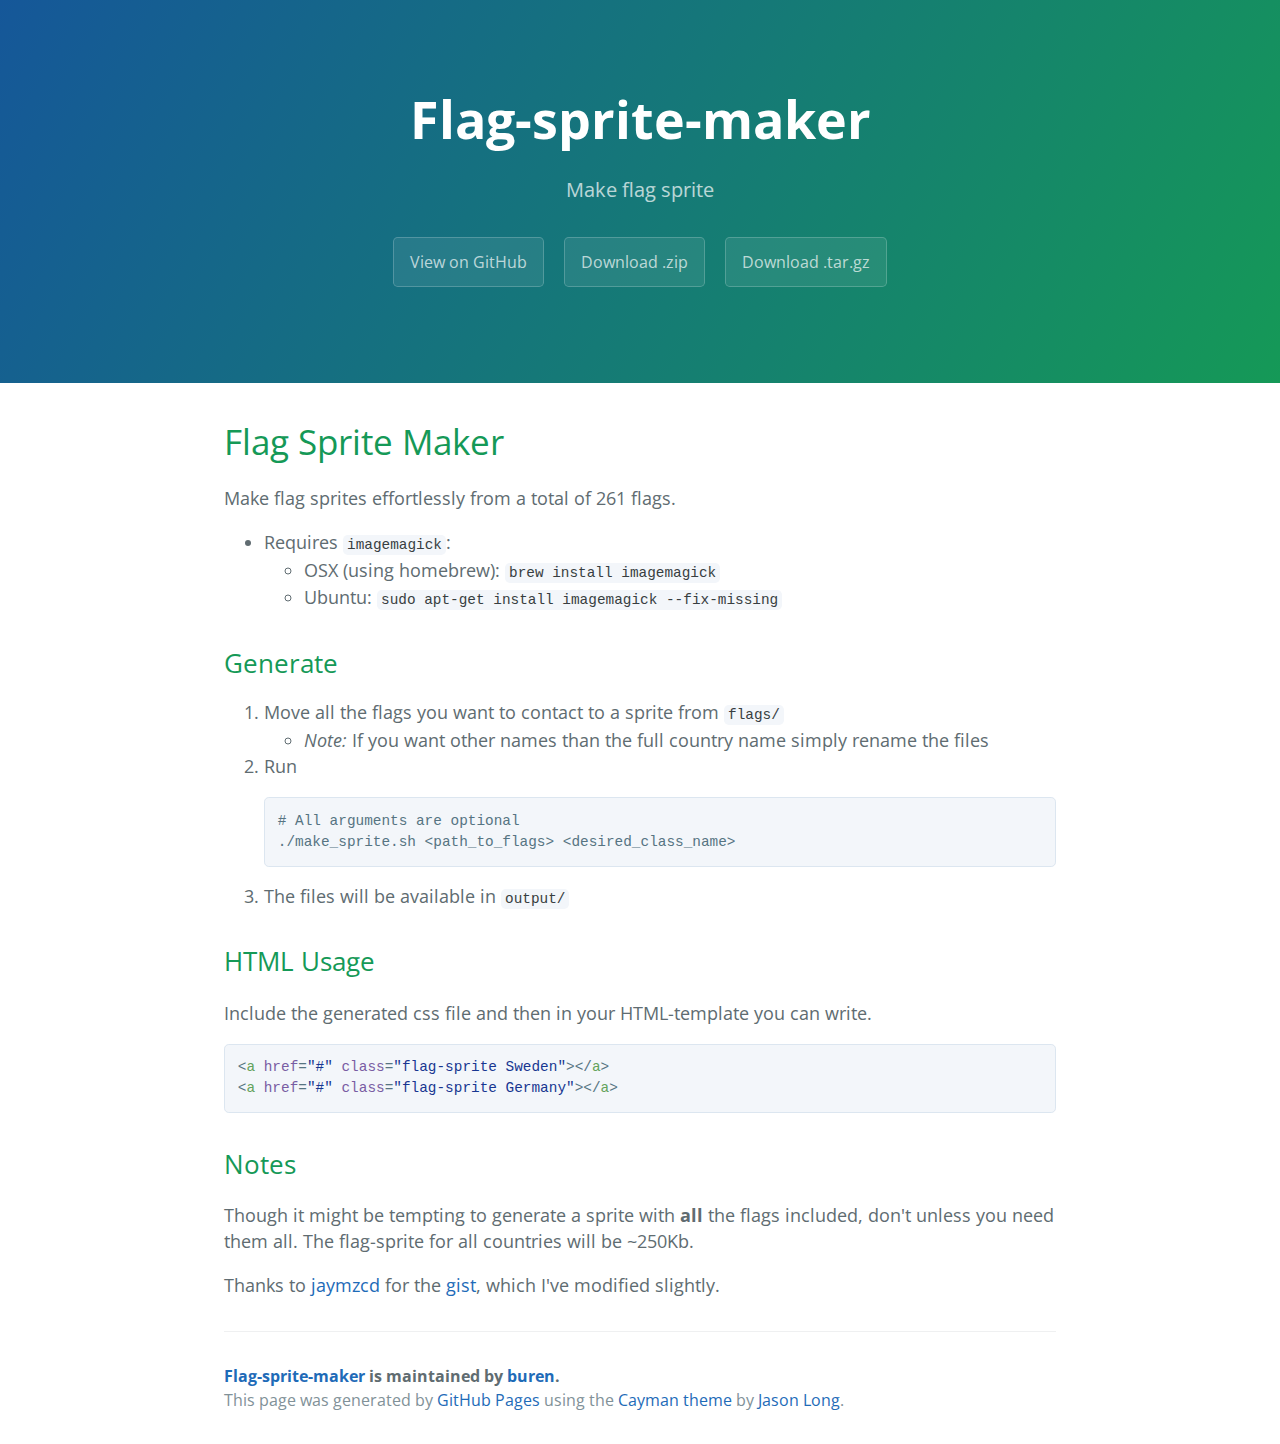
==== index.html @ 7b2ca1f9 "Create gh-pages branch via GitHub" ====
<!DOCTYPE html>
<html lang="en-us">
  <head>
    <meta charset="UTF-8">
    <title>Flag-sprite-maker by buren</title>
    <meta name="viewport" content="width=device-width, initial-scale=1">
    <link rel="stylesheet" type="text/css" href="stylesheets/normalize.css" media="screen">
    <link href='http://fonts.googleapis.com/css?family=Open+Sans:400,700' rel='stylesheet' type='text/css'>
    <link rel="stylesheet" type="text/css" href="stylesheets/stylesheet.css" media="screen">
    <link rel="stylesheet" type="text/css" href="stylesheets/github-light.css" media="screen">
  </head>
  <body>
    <section class="page-header">
      <h1 class="project-name">Flag-sprite-maker</h1>
      <h2 class="project-tagline">Make flag sprite</h2>
      <a href="https://github.com/buren/flag-sprite-maker" class="btn">View on GitHub</a>
      <a href="https://github.com/buren/flag-sprite-maker/zipball/master" class="btn">Download .zip</a>
      <a href="https://github.com/buren/flag-sprite-maker/tarball/master" class="btn">Download .tar.gz</a>
    </section>

    <section class="main-content">
      <h1>
<a id="flag-sprite-maker" class="anchor" href="#flag-sprite-maker" aria-hidden="true"><span class="octicon octicon-link"></span></a>Flag Sprite Maker</h1>

<p>Make flag sprites effortlessly from a total of 261 flags.</p>

<ul>
<li>Requires <code>imagemagick</code>:

<ul>
<li>OSX (using homebrew): <code>brew install imagemagick</code>
</li>
<li>Ubuntu: <code>sudo apt-get install imagemagick --fix-missing</code>
</li>
</ul>
</li>
</ul>

<h2>
<a id="generate" class="anchor" href="#generate" aria-hidden="true"><span class="octicon octicon-link"></span></a>Generate</h2>

<ol>
<li>Move all the flags you want to contact to a sprite from <code>flags/</code>

<ul>
<li>
<em>Note:</em> If you want other names than the full country name simply rename the files</li>
</ul>
</li>
<li>
<p>Run</p>

<pre><code># All arguments are optional
./make_sprite.sh &lt;path_to_flags&gt; &lt;desired_class_name&gt;
</code></pre>
</li>
<li><p>The files will be available in <code>output/</code></p></li>
</ol>

<h2>
<a id="html-usage" class="anchor" href="#html-usage" aria-hidden="true"><span class="octicon octicon-link"></span></a>HTML Usage</h2>

<p>Include the generated css file and then in your HTML-template you can write.</p>

<div class="highlight highlight-HTML"><pre>&lt;<span class="pl-ent">a</span> <span class="pl-e">href</span>=<span class="pl-s"><span class="pl-pds">"</span>#<span class="pl-pds">"</span></span> <span class="pl-e">class</span>=<span class="pl-s"><span class="pl-pds">"</span>flag-sprite Sweden<span class="pl-pds">"</span></span>&gt;&lt;/<span class="pl-ent">a</span>&gt;
&lt;<span class="pl-ent">a</span> <span class="pl-e">href</span>=<span class="pl-s"><span class="pl-pds">"</span>#<span class="pl-pds">"</span></span> <span class="pl-e">class</span>=<span class="pl-s"><span class="pl-pds">"</span>flag-sprite Germany<span class="pl-pds">"</span></span>&gt;&lt;/<span class="pl-ent">a</span>&gt;</pre></div>

<h2>
<a id="notes" class="anchor" href="#notes" aria-hidden="true"><span class="octicon octicon-link"></span></a>Notes</h2>

<p>Though it might be tempting to generate a sprite with <strong>all</strong> the flags included, don't unless you
need them all. The flag-sprite for all countries will be ~250Kb.</p>

<p>Thanks to <a href="https://github.com/jaymzcd">jaymzcd</a> for the <a href="https://gist.github.com/jaymzcd/342399">gist</a>, which I've modified slightly.</p>

      <footer class="site-footer">
        <span class="site-footer-owner"><a href="https://github.com/buren/flag-sprite-maker">Flag-sprite-maker</a> is maintained by <a href="https://github.com/buren">buren</a>.</span>

        <span class="site-footer-credits">This page was generated by <a href="https://pages.github.com">GitHub Pages</a> using the <a href="https://github.com/jasonlong/cayman-theme">Cayman theme</a> by <a href="https://twitter.com/jasonlong">Jason Long</a>.</span>
      </footer>

    </section>

            <script type="text/javascript">
            var gaJsHost = (("https:" == document.location.protocol) ? "https://ssl." : "http://www.");
            document.write(unescape("%3Cscript src='" + gaJsHost + "google-analytics.com/ga.js' type='text/javascript'%3E%3C/script%3E"));
          </script>
          <script type="text/javascript">
            try {
              var pageTracker = _gat._getTracker("UA-47025757-3");
            pageTracker._trackPageview();
            } catch(err) {}
          </script>

  </body>
</html>
---- stylesheets/stylesheet.css ----
* {
  box-sizing: border-box; }

body {
  padding: 0;
  margin: 0;
  font-family: "Open Sans", "Helvetica Neue", Helvetica, Arial, sans-serif;
  font-size: 16px;
  line-height: 1.5;
  color: #606c71; }

a {
  color: #1e6bb8;
  text-decoration: none; }
  a:hover {
    text-decoration: underline; }

.btn {
  display: inline-block;
  margin-bottom: 1rem;
  color: rgba(255, 255, 255, 0.7);
  background-color: rgba(255, 255, 255, 0.08);
  border-color: rgba(255, 255, 255, 0.2);
  border-style: solid;
  border-width: 1px;
  border-radius: 0.3rem;
  transition: color 0.2s, background-color 0.2s, border-color 0.2s; }
  .btn + .btn {
    margin-left: 1rem; }

.btn:hover {
  color: rgba(255, 255, 255, 0.8);
  text-decoration: none;
  background-color: rgba(255, 255, 255, 0.2);
  border-color: rgba(255, 255, 255, 0.3); }

@media screen and (min-width: 64em) {
  .btn {
    padding: 0.75rem 1rem; } }

@media screen and (min-width: 42em) and (max-width: 64em) {
  .btn {
    padding: 0.6rem 0.9rem;
    font-size: 0.9rem; } }

@media screen and (max-width: 42em) {
  .btn {
    display: block;
    width: 100%;
    padding: 0.75rem;
    font-size: 0.9rem; }
    .btn + .btn {
      margin-top: 1rem;
      margin-left: 0; } }

.page-header {
  color: #fff;
  text-align: center;
  background-color: #159957;
  background-image: linear-gradient(120deg, #155799, #159957); }

@media screen and (min-width: 64em) {
  .page-header {
    padding: 5rem 6rem; } }

@media screen and (min-width: 42em) and (max-width: 64em) {
  .page-header {
    padding: 3rem 4rem; } }

@media screen and (max-width: 42em) {
  .page-header {
    padding: 2rem 1rem; } }

.project-name {
  margin-top: 0;
  margin-bottom: 0.1rem; }

@media screen and (min-width: 64em) {
  .project-name {
    font-size: 3.25rem; } }

@media screen and (min-width: 42em) and (max-width: 64em) {
  .project-name {
    font-size: 2.25rem; } }

@media screen and (max-width: 42em) {
  .project-name {
    font-size: 1.75rem; } }

.project-tagline {
  margin-bottom: 2rem;
  font-weight: normal;
  opacity: 0.7; }

@media screen and (min-width: 64em) {
  .project-tagline {
    font-size: 1.25rem; } }

@media screen and (min-width: 42em) and (max-width: 64em) {
  .project-tagline {
    font-size: 1.15rem; } }

@media screen and (max-width: 42em) {
  .project-tagline {
    font-size: 1rem; } }

.main-content :first-child {
  margin-top: 0; }
.main-content img {
  max-width: 100%; }
.main-content h1, .main-content h2, .main-content h3, .main-content h4, .main-content h5, .main-content h6 {
  margin-top: 2rem;
  margin-bottom: 1rem;
  font-weight: normal;
  color: #159957; }
.main-content p {
  margin-bottom: 1em; }
.main-content code {
  padding: 2px 4px;
  font-family: Consolas, "Liberation Mono", Menlo, Courier, monospace;
  font-size: 0.9rem;
  color: #383e41;
  background-color: #f3f6fa;
  border-radius: 0.3rem; }
.main-content pre {
  padding: 0.8rem;
  margin-top: 0;
  margin-bottom: 1rem;
  font: 1rem Consolas, "Liberation Mono", Menlo, Courier, monospace;
  color: #567482;
  word-wrap: normal;
  background-color: #f3f6fa;
  border: solid 1px #dce6f0;
  border-radius: 0.3rem; }
  .main-content pre > code {
    padding: 0;
    margin: 0;
    font-size: 0.9rem;
    color: #567482;
    word-break: normal;
    white-space: pre;
    background: transparent;
    border: 0; }
.main-content .highlight {
  margin-bottom: 1rem; }
  .main-content .highlight pre {
    margin-bottom: 0;
    word-break: normal; }
.main-content .highlight pre, .main-content pre {
  padding: 0.8rem;
  overflow: auto;
  font-size: 0.9rem;
  line-height: 1.45;
  border-radius: 0.3rem; }
.main-content pre code, .main-content pre tt {
  display: inline;
  max-width: initial;
  padding: 0;
  margin: 0;
  overflow: initial;
  line-height: inherit;
  word-wrap: normal;
  background-color: transparent;
  border: 0; }
  .main-content pre code:before, .main-content pre code:after, .main-content pre tt:before, .main-content pre tt:after {
    content: normal; }
.main-content ul, .main-content ol {
  margin-top: 0; }
.main-content blockquote {
  padding: 0 1rem;
  margin-left: 0;
  color: #819198;
  border-left: 0.3rem solid #dce6f0; }
  .main-content blockquote > :first-child {
    margin-top: 0; }
  .main-content blockquote > :last-child {
    margin-bottom: 0; }
.main-content table {
  display: block;
  width: 100%;
  overflow: auto;
  word-break: normal;
  word-break: keep-all; }
  .main-content table th {
    font-weight: bold; }
  .main-content table th, .main-content table td {
    padding: 0.5rem 1rem;
    border: 1px solid #e9ebec; }
.main-content dl {
  padding: 0; }
  .main-content dl dt {
    padding: 0;
    margin-top: 1rem;
    font-size: 1rem;
    font-weight: bold; }
  .main-content dl dd {
    padding: 0;
    margin-bottom: 1rem; }
.main-content hr {
  height: 2px;
  padding: 0;
  margin: 1rem 0;
  background-color: #eff0f1;
  border: 0; }

@media screen and (min-width: 64em) {
  .main-content {
    max-width: 64rem;
    padding: 2rem 6rem;
    margin: 0 auto;
    font-size: 1.1rem; } }

@media screen and (min-width: 42em) and (max-width: 64em) {
  .main-content {
    padding: 2rem 4rem;
    font-size: 1.1rem; } }

@media screen and (max-width: 42em) {
  .main-content {
    padding: 2rem 1rem;
    font-size: 1rem; } }

.site-footer {
  padding-top: 2rem;
  margin-top: 2rem;
  border-top: solid 1px #eff0f1; }

.site-footer-owner {
  display: block;
  font-weight: bold; }

.site-footer-credits {
  color: #819198; }

@media screen and (min-width: 64em) {
  .site-footer {
    font-size: 1rem; } }

@media screen and (min-width: 42em) and (max-width: 64em) {
  .site-footer {
    font-size: 1rem; } }

@media screen and (max-width: 42em) {
  .site-footer {
    font-size: 0.9rem; } }
---- stylesheets/github-light.css ----
/*
   Copyright 2014 GitHub Inc.

   Licensed under the Apache License, Version 2.0 (the "License");
   you may not use this file except in compliance with the License.
   You may obtain a copy of the License at

       http://www.apache.org/licenses/LICENSE-2.0

   Unless required by applicable law or agreed to in writing, software
   distributed under the License is distributed on an "AS IS" BASIS,
   WITHOUT WARRANTIES OR CONDITIONS OF ANY KIND, either express or implied.
   See the License for the specific language governing permissions and
   limitations under the License.

*/

.pl-c /* comment */ {
  color: #969896;
}

.pl-c1      /* constant, markup.raw, meta.diff.header, meta.module-reference, meta.property-name, support, support.constant, support.variable, variable.other.constant */,
.pl-s .pl-v /* string variable */ {
  color: #0086b3;
}

.pl-e  /* entity */,
.pl-en /* entity.name */ {
  color: #795da3;
}

.pl-s .pl-s1 /* string source */,
.pl-smi      /* storage.modifier.import, storage.modifier.package, storage.type.java, variable.other, variable.parameter.function */ {
  color: #333;
}

.pl-ent /* entity.name.tag */ {
  color: #63a35c;
}

.pl-k /* keyword, storage, storage.type */ {
  color: #a71d5d;
}

.pl-pds              /* punctuation.definition.string, string.regexp.character-class */,
.pl-s                /* string */,
.pl-s .pl-pse .pl-s1 /* string punctuation.section.embedded source */,
.pl-sr               /* string.regexp */,
.pl-sr .pl-cce       /* string.regexp constant.character.escape */,
.pl-sr .pl-sra       /* string.regexp string.regexp.arbitrary-repitition */,
.pl-sr .pl-sre       /* string.regexp source.ruby.embedded */ {
  color: #183691;
}

.pl-v /* variable */ {
  color: #ed6a43;
}

.pl-id /* invalid.deprecated */ {
  color: #b52a1d;
}

.pl-ii /* invalid.illegal */ {
  background-color: #b52a1d;
  color: #f8f8f8;
}

.pl-sr .pl-cce /* string.regexp constant.character.escape */ {
  color: #63a35c;
  font-weight: bold;
}

.pl-ml /* markup.list */ {
  color: #693a17;
}

.pl-mh        /* markup.heading */,
.pl-mh .pl-en /* markup.heading entity.name */,
.pl-ms        /* meta.separator */ {
  color: #1d3e81;
  font-weight: bold;
}

.pl-mq /* markup.quote */ {
  color: #008080;
}

.pl-mi /* markup.italic */ {
  color: #333;
  font-style: italic;
}

.pl-mb /* markup.bold */ {
  color: #333;
  font-weight: bold;
}

.pl-md /* markup.deleted, meta.diff.header.from-file */ {
  background-color: #ffecec;
  color: #bd2c00;
}

.pl-mi1 /* markup.inserted, meta.diff.header.to-file */ {
  background-color: #eaffea;
  color: #55a532;
}

.pl-mdr /* meta.diff.range */ {
  color: #795da3;
  font-weight: bold;
}

.pl-mo /* meta.output */ {
  color: #1d3e81;
}
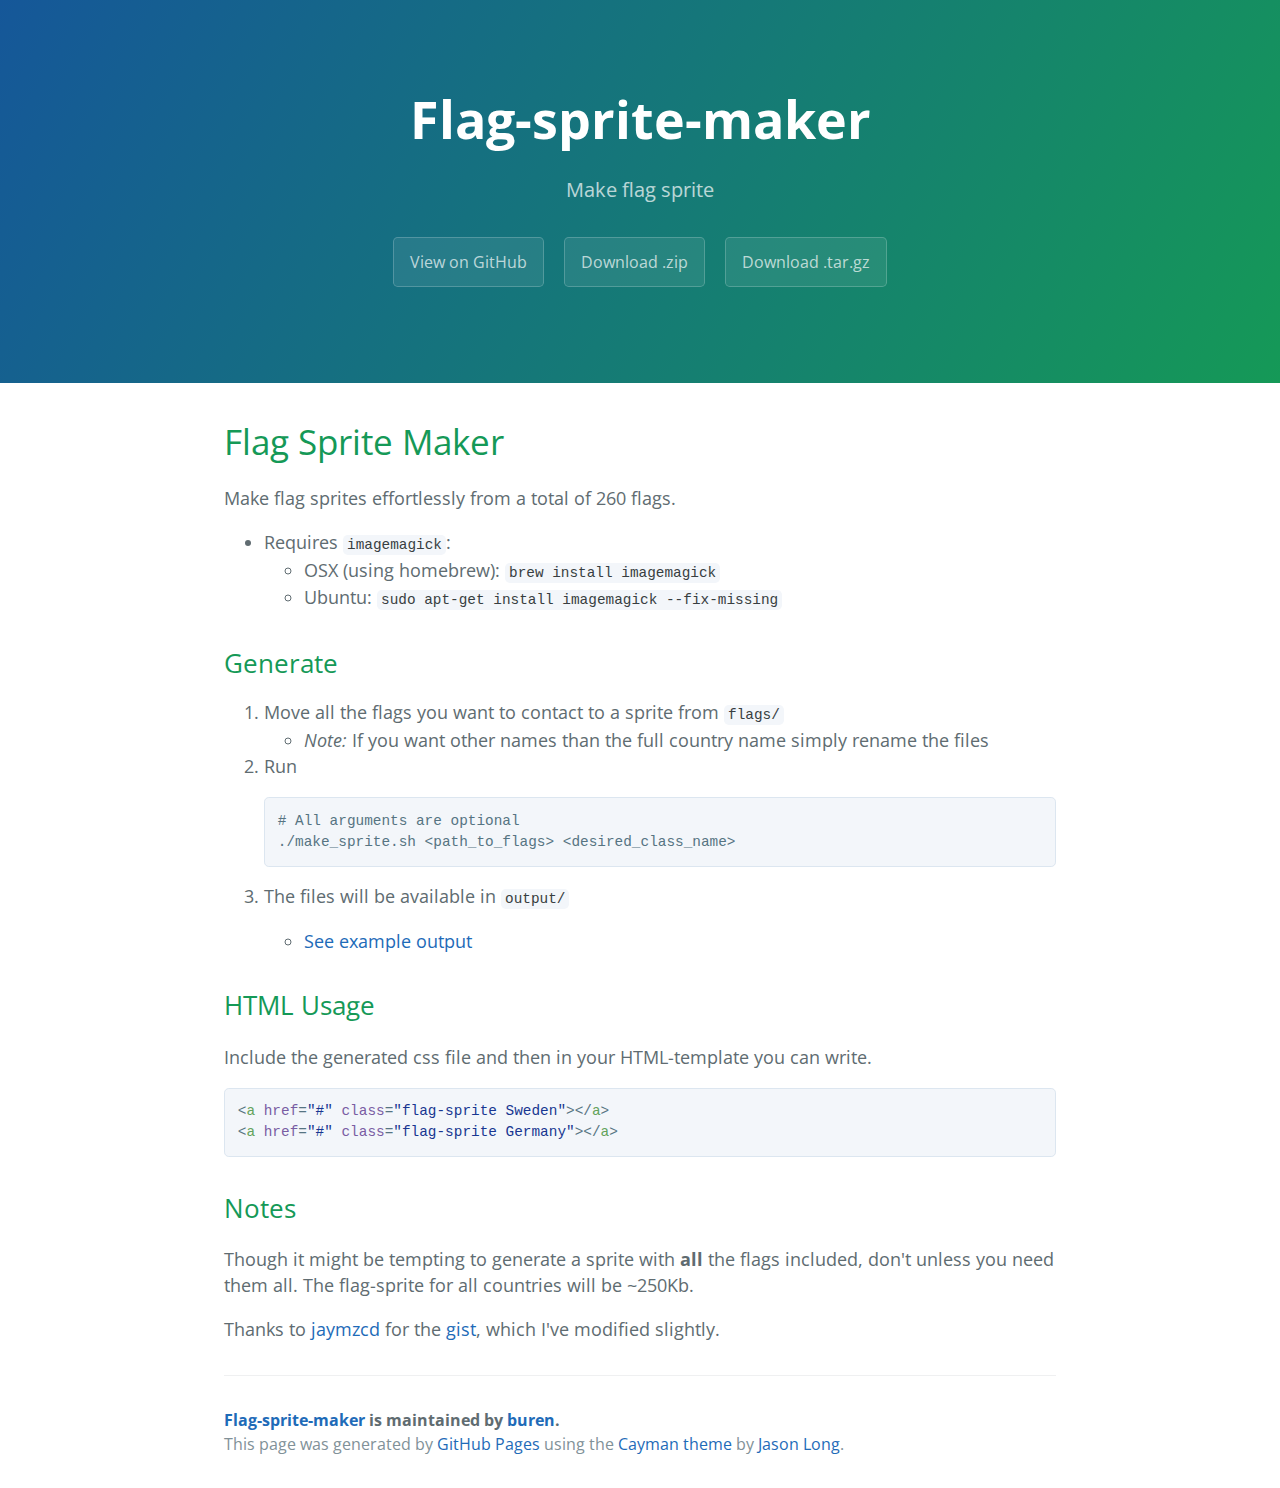
==== commit 2bf089ae: "Create gh-pages branch via GitHub" ====
--- a/index.html
+++ b/index.html
@@ -22,7 +22,7 @@
       <h1>
 <a id="flag-sprite-maker" class="anchor" href="#flag-sprite-maker" aria-hidden="true"><span class="octicon octicon-link"></span></a>Flag Sprite Maker</h1>
 
-<p>Make flag sprites effortlessly from a total of 261 flags.</p>
+<p>Make flag sprites effortlessly from a total of 260 flags.</p>
 
 <ul>
 <li>Requires <code>imagemagick</code>:
@@ -54,7 +54,13 @@
 ./make_sprite.sh &lt;path_to_flags&gt; &lt;desired_class_name&gt;
 </code></pre>
 </li>
-<li><p>The files will be available in <code>output/</code></p></li>
+<li>
+<p>The files will be available in <code>output/</code></p>
+
+<ul>
+<li><a href="example/test.html">See example output</a></li>
+</ul>
+</li>
 </ol>
 
 <h2>
